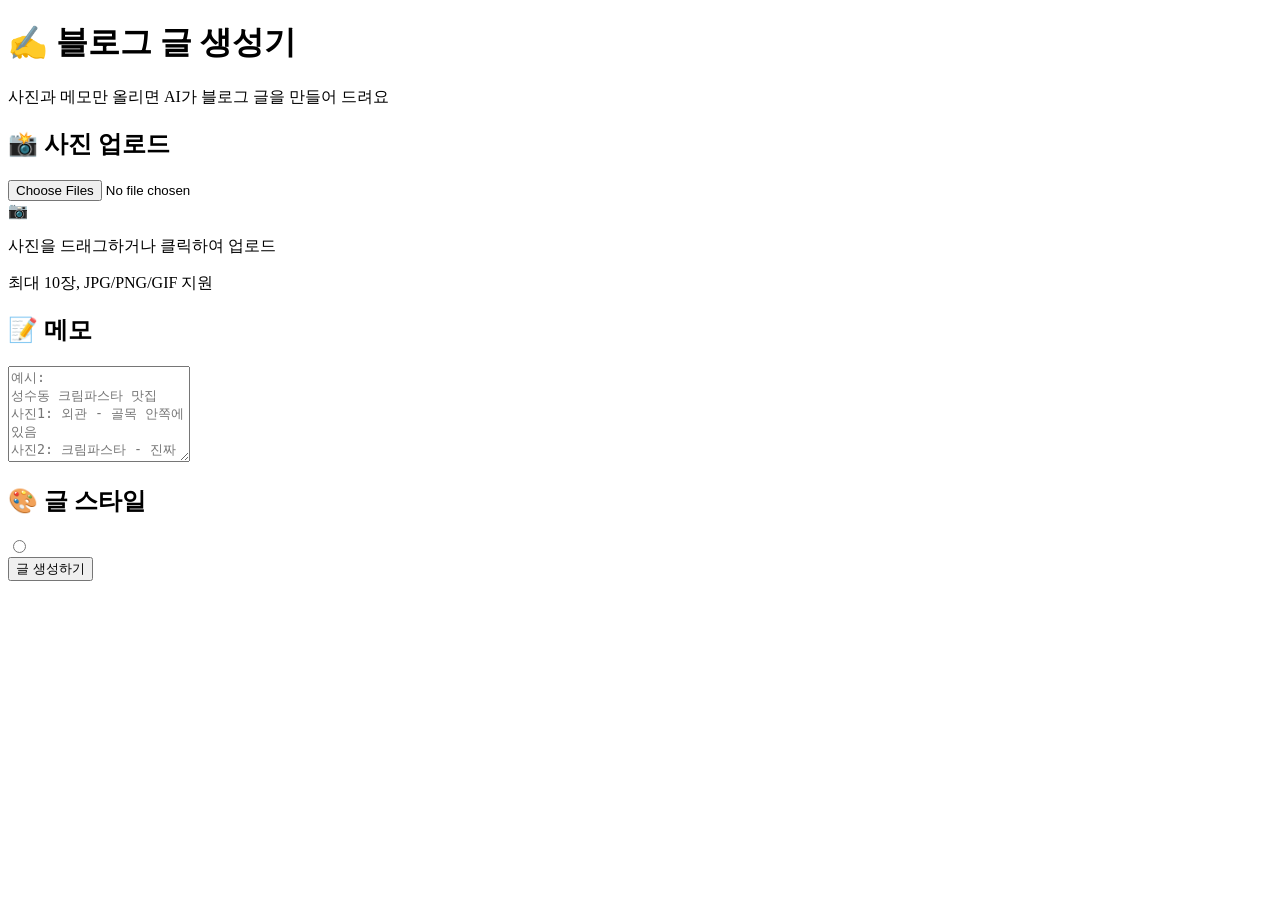
==== src/main/resources/templates/index.html @ 9f6d0065 "Initial commit: blog-writer with Claude API Spring Boot + Kotlin 기반 네이버 블로그 자동 작성 앱 - 사진 업로드 및 EXIF " ====
<!DOCTYPE html>
<html lang="ko" xmlns:th="http://www.thymeleaf.org">
<head>
    <meta charset="UTF-8">
    <meta name="viewport" content="width=device-width, initial-scale=1.0">
    <title>블로그 글 생성기</title>
    <link rel="stylesheet" th:href="@{/css/style.css}">
</head>
<body>
    <div class="container">
        <header>
            <h1>✍️ 블로그 글 생성기</h1>
            <p class="subtitle">사진과 메모만 올리면 AI가 블로그 글을 만들어 드려요</p>
        </header>

        <div class="error-message" id="errorMessage" style="display:none"></div>

        <!-- 입력 폼 -->
        <div id="inputSection">
            <form id="generateForm">
                <section class="upload-section">
                    <h2>📸 사진 업로드</h2>
                    <div class="dropzone" id="dropzone">
                        <input type="file" name="images" id="imageInput" multiple
                               accept="image/jpeg,image/png,image/gif,image/webp" class="file-input">
                        <div class="dropzone-content">
                            <span class="dropzone-icon">📷</span>
                            <p>사진을 드래그하거나 클릭하여 업로드</p>
                            <p class="dropzone-hint">최대 10장, JPG/PNG/GIF 지원</p>
                        </div>
                    </div>
                    <div class="preview-grid" id="previewGrid"></div>
                </section>

                <section class="memo-section">
                    <h2>📝 메모</h2>
                    <textarea name="memo" id="memo" rows="6"
                              placeholder="예시:&#10;성수동 크림파스타 맛집&#10;사진1: 외관 - 골목 안쪽에 있음&#10;사진2: 크림파스타 - 진짜 맛있었음, 2만원&#10;사진3: 디저트 티라미수 - 서비스로 줌"></textarea>
                </section>

                <section class="style-section">
                    <h2>🎨 글 스타일</h2>
                    <div class="style-options">
                        <label th:each="s : ${styles}" class="style-option">
                            <input type="radio" name="style" th:value="${s.name()}"
                                   th:checked="${s.name() == 'CASUAL'}">
                            <span class="style-label" th:text="${s.displayName}"></span>
                            <span class="style-desc" th:text="${s.promptDescription}"></span>
                        </label>
                    </div>
                </section>

                <button type="submit" class="submit-btn" id="submitBtn">
                    <span class="btn-text">글 생성하기</span>
                    <span class="btn-loading" style="display:none">⏳ 생성 중... (30초~1분 소요)</span>
                </button>
            </form>
        </div>

        <!-- 결과 영역 (동적 표시) -->
        <div id="resultSection" style="display:none">
            <div class="result-container">
                <div class="result-header">
                    <h2>📋 생성된 블로그 글</h2>
                    <div class="result-actions">
                        <button class="copy-btn" onclick="copyHtml()">HTML 복사</button>
                        <button class="copy-btn secondary" onclick="copyText()">텍스트 복사</button>
                    </div>
                </div>

                <div class="result-content">
                    <h3 class="post-title" id="postTitle"></h3>
                    <div class="post-body" id="postBody"></div>
                </div>

                <div class="image-guide" id="imageGuide" style="display:none">
                    <h3>📷 사진 삽입 가이드</h3>
                    <ul id="imageGuideList"></ul>
                </div>

                <section class="revise-section">
                    <h3>💬 수정 요청</h3>
                    <div class="revise-form">
                        <input type="text" id="reviseInput"
                               placeholder="예: 제목 좀 더 짧게 바꿔줘, 마지막 문단 삭제해줘">
                        <button class="revise-btn" id="reviseBtn" onclick="revisePost()">수정</button>
                    </div>
                    <div class="revise-loading" id="reviseLoading" style="display:none">
                        ⏳ 수정 중...
                    </div>
                </section>
            </div>

            <button class="submit-btn secondary-full" onclick="backToEdit()" style="margin-top:1rem">
                ← 새 글 작성하기
            </button>
        </div>

        <input type="hidden" id="sessionId" value="">
        <input type="hidden" id="plainText" value="">
    </div>

    <div class="toast" id="toast"></div>

    <script th:src="@{/js/app.js}"></script>
</body>
</html>
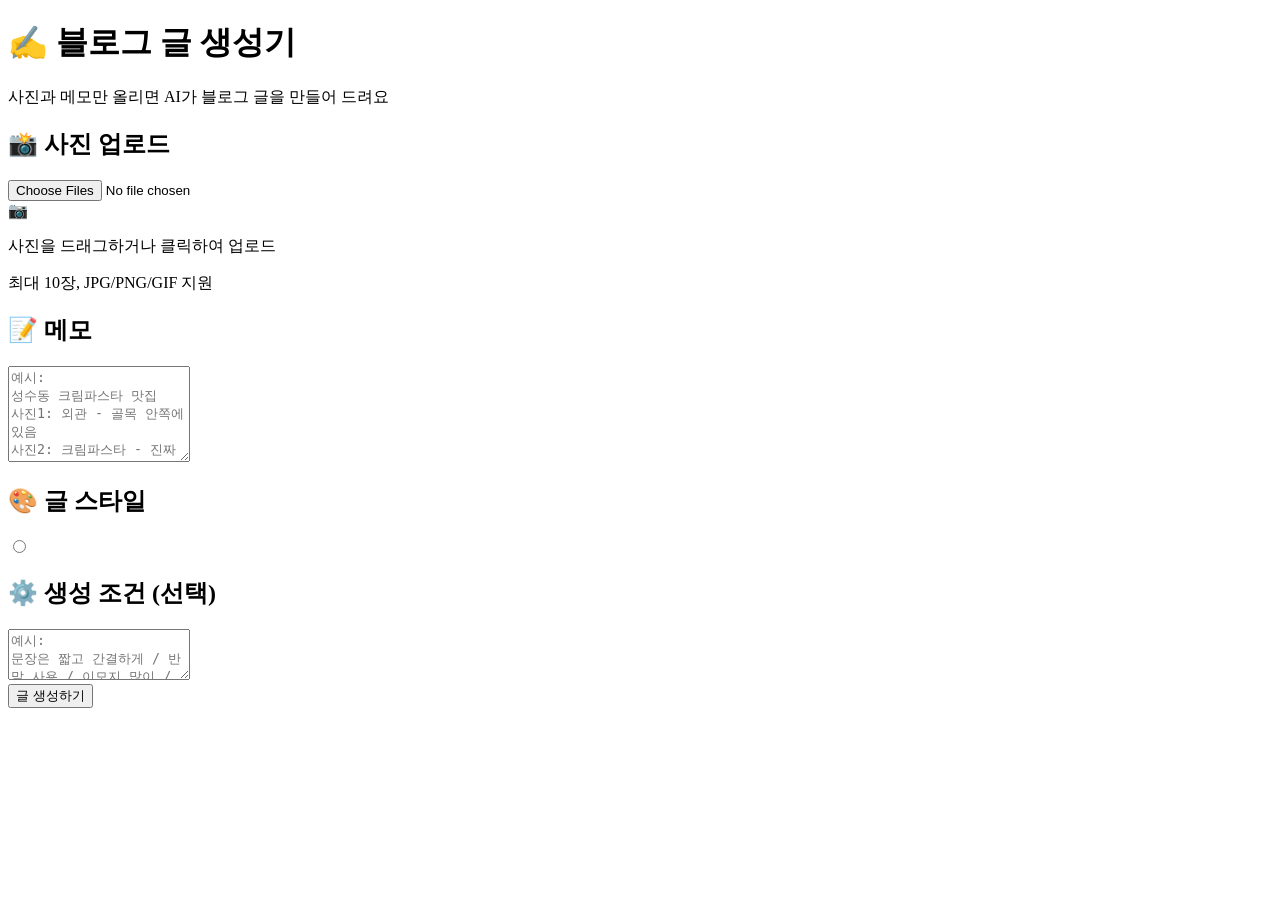
==== commit ea056b37: "Add custom instruction field for blog post generation 사용자가 글 생성 시 문장 길이, 어투, 해시태그 등 추가 조건을 자유롭게 입력할 " ====
--- a/src/main/resources/templates/index.html
+++ b/src/main/resources/templates/index.html
@@ -48,6 +48,12 @@
                             <span class="style-desc" th:text="${s.promptDescription}"></span>
                         </label>
                     </div>
+                </section>
+
+                <section class="memo-section">
+                    <h2>⚙️ 생성 조건 (선택)</h2>
+                    <textarea name="customInstruction" id="customInstruction" rows="3"
+                              placeholder="예시:&#10;문장은 짧고 간결하게 / 반말 사용 / 이모지 많이 / 해시태그 5개 포함 / ~했다 체 사용"></textarea>
                 </section>
 
                 <button type="submit" class="submit-btn" id="submitBtn">
